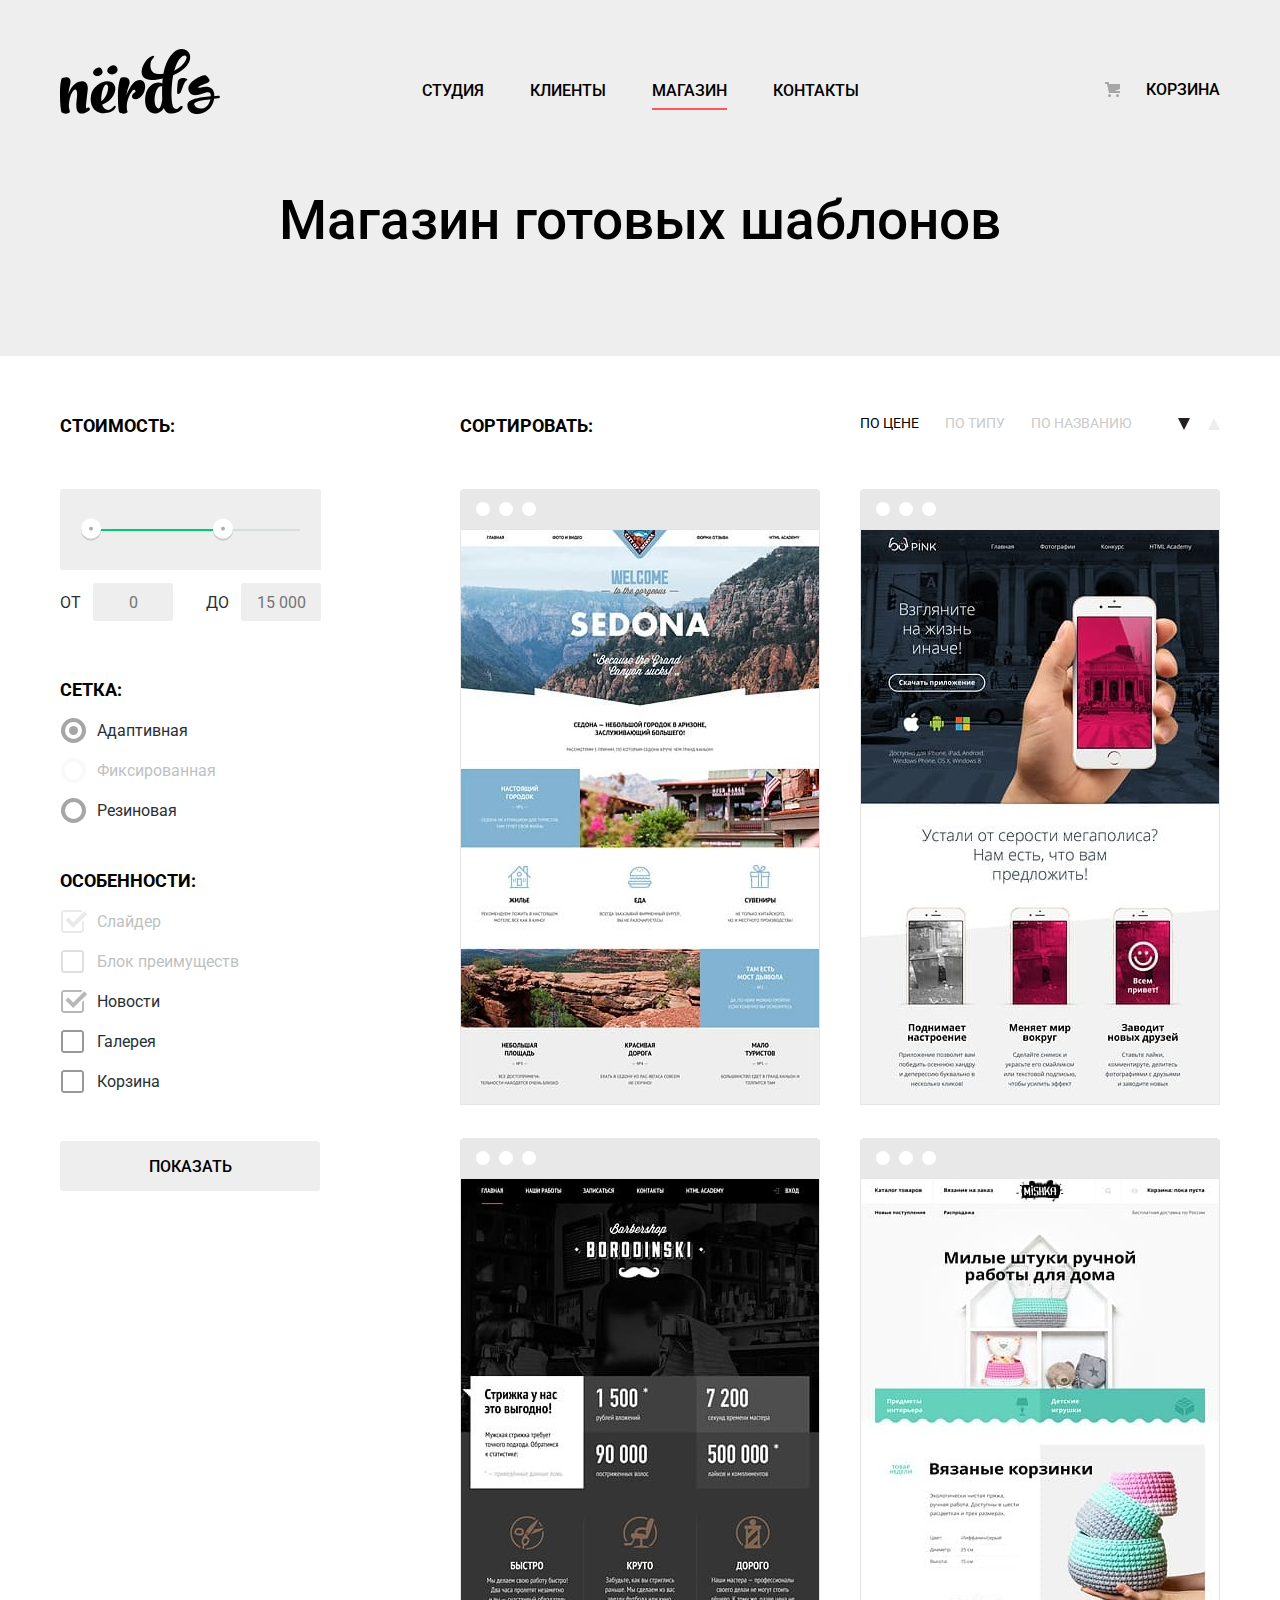
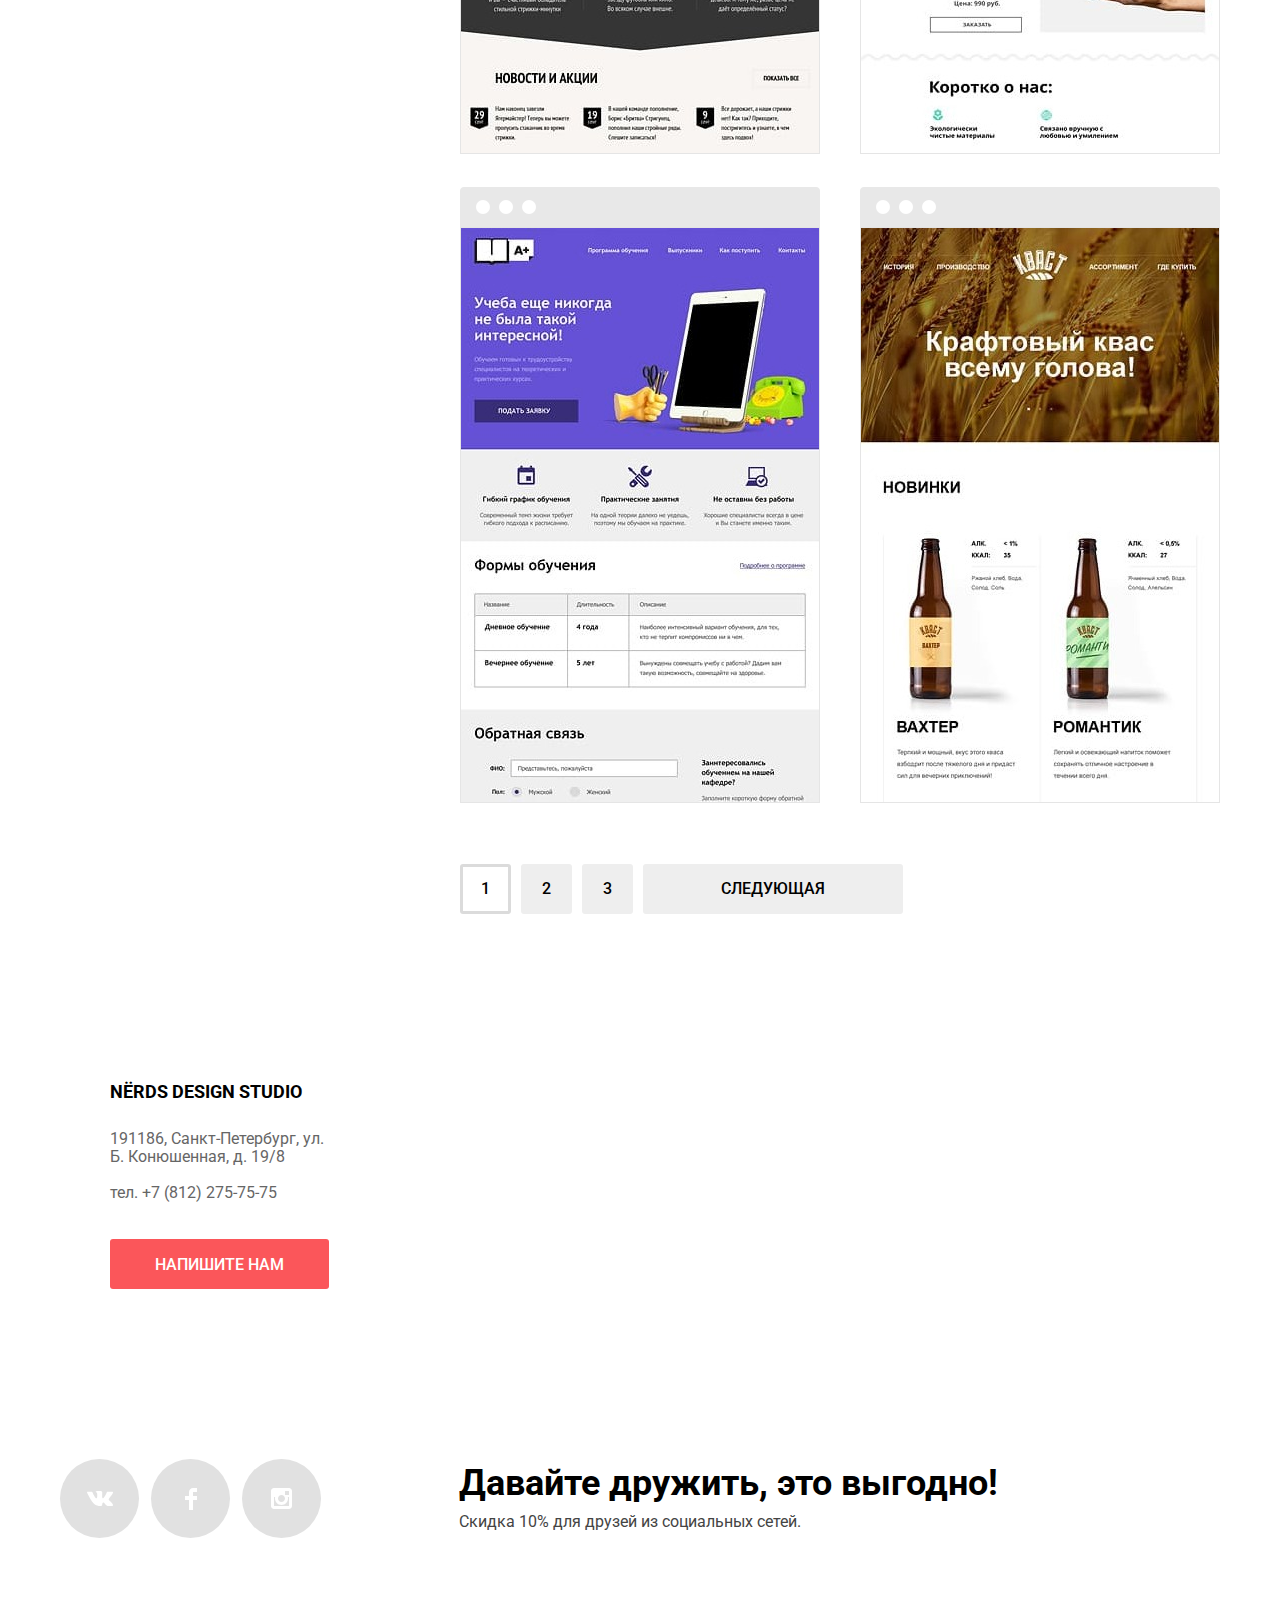
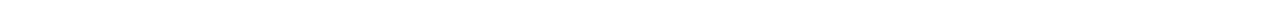
==== inner.html @ f6a8e2bb "Исправила ошибку с валидатора" ====
<!DOCTYPE html>
<html lang="ru">

<head>
    <meta charset="UTF-8">
    <title>HTML Academy: Нёрдс</title>
    <link rel="stylesheet" href="css/normalize.css">
    <link href="https://fonts.googleapis.com/css?family=Roboto:400,500,700" rel="stylesheet">
    <link rel="stylesheet" href="css/style.css">
</head>

<body>
    <header class="main-header">
        <nav class="main-navigation container">
            <a class="main-logo" href="index.html"><img src="img/logo.svg" alt="Логотип интернет-магазина «Нёрдс»"
                    width="160" height="65"></a>
            <ul class="main-navigation__list">
                <li class="main-navigation__item"><a class="main-navigation__link" href="studio.html">Студия</a></li>
                <li class="main-navigation__item"><a class="main-navigation__link" href="clientele.html">Клиенты</a>
                </li>
                <li class="main-navigation__item main-navigation__item_active"><a
                        class="main-navigation__link">Магазин</a></li>
                <li class="main-navigation__item"><a class="main-navigation__link" href="contacts.html">Контакты</a>
                </li>
            </ul>
            <div class="main-navigation__cart">
                <a class="shop-basket" href="shop-basket.html">Корзина</a>
            </div>
        </nav>
        <h1 class="page-title title">Магазин готовых шаблонов</h1>
    </header>
    <main class="container main-shop">
        <section class="catalog">
            <h2 class="visually-hidden">Каталог шаблонов и фильтр</h2>
            <div class="catalog__wrap-right">
                <header class="sort">
                    <p class="sort__title">Сортировать:</p>
                    <ul class="sort__list">
                        <li class="sort__item"><a class="sort__link sort__link_active" href="sort-prise.html">По
                                цене</a></li>
                        <li class="sort__item"><a class="sort__link" href="sort-type.html">По типу</a></li>
                        <li class="sort__item"><a class="sort__link" href="sort-title.html">По названию</a></li>
                    </ul>
                    <ul class="sort__order">
                        <li class="sort__order-item">
                            <a class="sort__link sort__link_asc sort__link_asc-active" href="sort-asc.html"><span
                                    class="visually-hidden">По
                                    возрастанию</span></a>
                        </li>
                        <li class="sort__order-item">
                            <a class="sort__link sort__link_desc" href="sort-desc.html"><span class="visually-hidden">По
                                    убыванию</span></a>
                        </li>
                    </ul>
                </header>
                <ul class="catalog-list">
                    <li class="catalog-item">
                        <article class="product">
                            <img class="product__img" src="img/sedona.jpg" width="358" height="574"
                                alt="Макет информационного сайта для туристов «SEDONA»">
                            <div class="product__desc">
                                <h3 class="product__desc-name">
                                    <a class="product__link" href="sedona.html">SEDONA</a>
                                </h3>
                                <p class="product__desc-text">Информационный сайт для туристов</p>
                                <p class="product__desc-button"><button class="button">9 900 Руб.</button></p>
                            </div>
                        </article>
                    </li>
                    <li class="catalog-item">
                        <article class="product">
                            <img class="product__img" src="img/pink-up.jpg" width="358" height="574"
                                alt="Макет продуктового лендинга приложений для iOS и Android «PINK UP»">
                            <div class="product__desc">
                                <h3 class="product__desc-name">
                                    <a class="product__link" href="pink-up.html">PINK UP</a>
                                </h3>
                                <p class="product__desc-text">Продуктовый лендинг приложения для iOS и Android</p>
                                <p class="product__desc-button"><button class="button">9 900 Руб.</button></p>
                            </div>
                        </article>
                    </li>
                    <li class="catalog-item">
                        <article class="product">
                            <img class="product__img" src="img/barbershop.jpg" width="358" height="574"
                                alt="Сайт салона красоты для мужчин «BARBERSHOP»">
                            <div class="product__desc">
                                <h3 class="product__desc-name">
                                    <a class="product__link" href="barbershop.html">BARBERSHOP</a>
                                </h3>
                                <p class="product__desc-text">Сайт салона красоты. Для мужчин, да.</p>
                                <p class="product__desc-button"><button class="button">9 900 Руб.</button></p>
                            </div>
                        </article>
                    </li>
                    <li class="catalog-item">
                        <article class="product">
                            <img class="product__img" src="img/mishka.jpg" width="358" height="574"
                                alt="Интернет-магазин вязаных игрушек «MISHKA»">
                            <div class="product__desc">
                                <h3 class="product__desc-name">
                                    <a class="product__link" href="mishka.html">MISHKA</a>
                                </h3>
                                <p class="product__desc-text">Интернет-магазин вязаных игрушек</p>
                                <p class="product__desc-button"><button class="button">9 900 Руб.</button></p>
                            </div>
                        </article>
                    </li>
                    <li class="catalog-item">
                        <article class="product">
                            <img class="product__img" src="img/a-plus.jpg" width="358" height="574"
                                alt="Лендинг курсов повышения квалификации «A PLUS»">
                            <div class="product__desc">
                                <h3 class="product__desc-name">
                                    <a class="product__link" href="a-plus.html">A PLUS</a>
                                </h3>
                                <p class="product__desc-text">Лендинг курсов повышения квалификации</p>
                                <p class="product__desc-button"><button class="button">9 900 Руб.</button></p>
                            </div>
                        </article>
                    </li>
                    <li class="catalog-item">
                        <article class="product">
                            <img class="product__img" src="img/kvast.jpg" width="358" height="574"
                                alt="Промо-сайт производителя крафтового кваса «КВАСТ»">
                            <div class="product__desc">
                                <h3 class="product__desc-name">
                                    <a class="product__link" href="kvast.html">КВАСТ</a>
                                </h3>
                                <p class="product__desc-text">Промо-сайт производителя крафтового кваса</p>
                                <p class="product__desc-button"><button class="button">9 900 Руб.</button></p>
                            </div>
                        </article>
                    </li>
                </ul>
                <ul class="pagination-list">
                    <li class="pagination-list__item pagination-list__number"><a
                            class="pagination-list__link button button_gray button_gray-active">1</a></li>
                    <li class="pagination-list__item pagination-list__number"><a
                            class="pagination-list__link button button_gray" href="#">2</a>
                    </li>
                    <li class="pagination-list__item pagination-list__number"><a
                            class="pagination-list__link button button_gray" href="#">3</a>
                    </li>
                    <li class="pagination-list__item"><a
                            class="pagination-list__link pagination-list__link-next button button_gray"
                            href="#">Следующая</a></li>
                </ul>
            </div>
            <aside class="filter">
                <form class="filter__form" method="get" action="https://echo.htmlacademy.ru">
                    <fieldset class="filter__price fieldset">
                        <legend class="filter__price-title filter__title">Стоимость:</legend>
                        <div class="filter__price-block">
                            <div class="filter__price-range">
                                <div class="filter__price-selected">
                                    <button class="filter__price-level filter__price-lever-one" type="button"></button>
                                    <button class="filter__price-level filter__price-lever-two" type="button"></button>
                                </div>
                            </div>
                        </div>
                        <div class="filter__price-span">
                            <p class="filter__price-start">
                                <label class="filter__price-label" for="start">От</label>
                                <input class="filter__price-text" type="text" id="start" placeholder="0"
                                    name="price-start">
                            </p>
                            <p class="filter__price-finish">
                                <label class="filter__price-label" for="finish">До</label>
                                <input class="filter__price-text" type="text" id="finish" placeholder="15 000"
                                    name="price-finish">
                            </p>
                        </div>
                    </fieldset>
                    <fieldset class="filter__grid fieldset">
                        <legend class="filter__grid-title filter__title">Сетка:</legend>
                        <ul class="filter__grid-list filter__list">
                            <li class="filter__grid-item filter__item">
                                <input class="visually-hidden filter__grid-radio filter__input" type="radio"
                                    name="grid-type" value="adaptive" id="adaptive" checked>
                                <label class="filter__grid-label filter__label" for="adaptive">Адаптивная</label>
                            </li>
                            <li class="filter__grid-item filter__item">
                                <input class="visually-hidden filter__grid-radio filter__input" type="radio"
                                    name="grid-type" value="fixed" id="fixed" disabled>
                                <label class="filter__grid-label filter__label" for="fixed">Фиксированная</label>
                            </li>
                            <li class="filter__grid-item filter__item">
                                <input class="visually-hidden filter__grid-radio filter__input" type="radio"
                                    name="grid-type" value="rubber" id="rubber">
                                <label class="filter__grid-label filter__label" for="rubber">Резиновая</label>
                            </li>
                        </ul>
                    </fieldset>
                    <fieldset class="filter__feature fieldset">
                        <legend class="filter__feature-title filter__title">Особенности:</legend>
                        <ul class="filter__feature-list filter__list">
                            <li class="filter__feature-item filter__item">
                                <input class="visually-hidden filter__feature-checkbox filter__input" type="checkbox"
                                    name="slider" id="slider" checked disabled>
                                <label class="filter__feature-label filter__label" for="slider">Слайдер</label>
                            </li>
                            <li class="filter__feature-item filter__item">
                                <input class="visually-hidden filter__feature-checkbox filter__input" type="checkbox"
                                    name="advantages" id="advantages" disabled>
                                <label class="filter__feature-label filter__label" for="advantages">Блок
                                    преимуществ</label>
                            </li>
                            <li class="filter__feature-item filter__item">
                                <input class="visually-hidden filter__feature-checkbox filter__input" type="checkbox"
                                    name="news" id="news" checked>
                                <label class="filter__feature-label filter__label" for="news">Новости</label>
                            </li>
                            <li class="filter__feature-item filter__item">
                                <input class="visually-hidden filter__feature-checkbox filter__input" type="checkbox"
                                    name="gallery" id="gallery">
                                <label class="filter__feature-label filter__label" for="gallery">Галерея</label>
                            </li>
                            <li class="filter__feature-item filter__item">
                                <input class="visually-hidden filter__feature-checkbox filter__input" type="checkbox"
                                    name="basket" id="basket">
                                <label class="filter__feature-label filter__label" for="basket">Корзина</label>
                            </li>
                        </ul>
                    </fieldset>
                    <button class="filter__button button">Показать</button>
                </form>
            </aside>
        </section>
    </main>
    <footer class="main-footer">
        <section class="map">
            <iframe aria-label="Адрес компании: Санкт-Петербург, ул. Б. Конюшенная, д. 19/8" class="location"
                src="https://www.google.com/maps/embed?pb=!1m18!1m12!1m3!1d1998.6037872533261!2d30.320858715892275!3d59.93871648187617!2m3!1f0!2f0!3f0!3m2!1i1024!2i768!4f13.1!3m3!1m2!1s0x4696310fca145cc1%3A0x42b32648d8238007!2z0JHQvtC70YzRiNCw0Y8g0JrQvtC90Y7RiNC10L3QvdCw0Y8g0YPQuy4sIDE5LzgsINCh0LDQvdC60YIt0J_QtdGC0LXRgNCx0YPRgNCzLCAxOTExODY!5e0!3m2!1sru!2sru!4v1552822293714"
                 style="border:0" allowfullscreen>
            </iframe>
            <address class="write-us">
                <p class="write-us__title">NЁRDS DESIGN STUDIO</p>
                <p class="write-us__contacts">
                    191186, Санкт-Петербург,
                    ул. Б. Конюшенная, д. 19/8
                </p>
                <p class="write-us__phone">
                    <a class="write-us__phone-link" href="tel:+78122757575">тел. +7 (812) 275-75-75</a>
                </p>
                <a class="write-us__link button" href="feedback.html">Напишите нам</a>
            </address>
        </section>
        <div class="main-footer__info container">
            <ul class="social-list">
                <li class="social-list__item"><a href="https://vk.com/nerds" class="social-list__link">
                        <svg version="1.1" id="Layer_1" xmlns="http://www.w3.org/2000/svg"
                            xmlns:xlink="http://www.w3.org/1999/xlink" x="0px" y="0px" width="26px" height="15px"
                            viewBox="0 0 26 15" enable-background="new 0 0 26 15" xml:space="preserve" fill="#FFFFFF">
                            <path d="M16.138,11.51c0.956-0.309,2.18,2.04,3.483,2.939c0.978,0.681,1.727,0.534,1.727,0.534l3.473-0.05
                            c0,0,1.815-0.112,0.957-1.554c-0.071-0.12-0.503-1.069-2.585-3.022c-2.177-2.043-1.882-1.712,0.739-5.244
                            c1.597-2.153,2.236-3.468,2.036-4.028c-0.192-0.539-1.365-0.399-1.365-0.399L20.69,0.713c-0.381,0.001-0.704,0.119-0.851,0.515
                            c-0.003,0.004-0.621,1.666-1.445,3.079c-1.741,2.989-2.436,3.148-2.724,2.961c-0.661-0.433-0.494-1.737-0.494-2.664
                            c0-2.897,0.432-4.105-0.846-4.417c-0.427-0.104-0.739-0.172-1.828-0.182c-1.392-0.021-2.574,0-3.244,0.329
                            c-0.445,0.223-0.786,0.712-0.579,0.74c0.26,0.035,0.843,0.16,1.155,0.586c0.401,0.552,0.389,1.789,0.389,1.789
                            s0.229,3.411-0.54,3.834c-0.528,0.29-1.25-0.302-2.803-3.016C6.087,2.879,5.488,1.345,5.488,1.345S5.372,1.06,5.162,0.904
                            C4.912,0.719,4.562,0.66,4.562,0.66L0.848,0.684c0,0-0.558,0.016-0.763,0.262C-0.097,1.164,0.07,1.614,0.07,1.614
                            s2.909,6.881,6.203,10.347c3.02,3.182,6.452,2.971,6.452,2.971h1.555c0,0,0.469-0.054,0.709-0.312
                            c0.224-0.24,0.214-0.691,0.214-0.691S15.172,11.82,16.138,11.51z" />
                        </svg>
                        <span class="visually-hidden">Вконтакте</span></a>
                </li>
                <li class="social-list__item"><a href="https://facebook.com/nerds" class="social-list__link">
                        <svg version="1.1" id="Layer_2" xmlns="http://www.w3.org/2000/svg"
                            xmlns:xlink="http://www.w3.org/1999/xlink" x="0px" y="0px" width="12px" height="22px"
                            viewBox="0 0 12 22" enable-background="new 0 0 12 22" xml:space="preserve" fill="#FFFFFF">
                            <path d="M12,4V0H8C5.791,0,4,1.791,4,4v4H0v4h4v10h4V12h4V8H8V4H12z" />
                        </svg>
                        <span class="visually-hidden">Фэйсбук</span></a>
                </li>
                <li class="social-list__item"><a href="https://instagram.com/nerds" class="social-list__link">
                        <svg enable-background="new 0 0 21 21" height="21" viewBox="0 0 21 21" width="21"
                            xmlns="http://www.w3.org/2000/svg" fill="#ffffff">
                            <path
                                d="m18 0h-15c-1.65 0-3 1.35-3 3v15c0 1.65 1.35 3 3 3h15c1.65 0 3-1.35 3-3v-15c0-1.65-1.35-3-3-3zm-7.5 7c1.93 0 3.5 1.57 3.5 3.5s-1.57 3.5-3.5 3.5-3.5-1.57-3.5-3.5 1.57-3.5 3.5-3.5zm7.5 11h-15v-9h1.181c-.114.482-.181.983-.181 1.5 0 3.59 2.91 6.5 6.5 6.5s6.5-2.91 6.5-6.5c0-.517-.066-1.018-.181-1.5h1.181zm0-11h-4v-4h4z" />
                        </svg>
                        <span class="visually-hidden">Инстаграм</span></a></li>
            </ul>
            <p class="main-footer__sale">
                <strong class="main-footer__sale-title">Давайте дружить, это выгодно!</strong>
                <span class="main-footer__sale-text">Скидка 10% для друзей из социальных сетей.</span>
            </p>
        </div>
    </footer>
    <section class="modal-feedback">
        <h2 class="modal-feedback__title">Напишите нам</h2>
        <button class="modal-feedback__close">
            <span class="visually-hidden">Закрыть</span>
        </button>
        <form class="modal-feedback__form" action="https://echo.htmlacademy.ru" method="post">
            <div class="modal-feedback__user">
                <p class="modal-feedback__user-name">
                    <label class="modal-feedback__label" for="user-name">Ваше имя:</label>
                    <input class="modal-feedback__name-input input" id="user-name" type="text" name="name"
                        placeholder="Имя Фамилия">
                </p>
                <p class="modal-feedback__user-email">
                    <label class="modal-feedback__label" for="user-email">Ваш e-mail:</label>
                    <input class="modal-feedback__name-input input" id="user-email" type="text" name="email"
                        placeholder="email@example.com">
                </p>
            </div>
            <p class="modal-feedback__text">
                <label class="modal-feedback__label" for="user-text">Текст письма:</label>
                <textarea class="modal-feedback__textarea textarea" id="user-text" name="text"
                    placeholder="В свободной форме"></textarea>
            </p>
            <button class="modal-feedback__button button" type="submit">Отправить</button>
        </form>
    </section>
</body>

</html>
---- css/style.css ----
body {
    margin: 0;
    padding: 0;
    font-family: "Roboto", Arial, sans-serif;
    font-size: 16px;
    line-height: 24px;
    font-weight: 400;
    color: #283136;
    background-color: #ffffff;
    min-width: 1200px;
}

.visually-hidden {
    position: absolute;
    clip: rect(1px 1px 1px 1px);
    clip: rect(1px, 1px, 1px, 1px);
    padding: 0;
    border: 0;
    height: 1px;
    width: 1px;
    overflow: hidden;
}

img {
    max-width: 100%;
    height: auto;
}

a {
    text-decoration: none;
}

.container {
    width: 1160px;
    margin: 0 auto;
    padding: 0 20px;
}

.input, .textarea {
    line-height: 18px;
    outline: none;
    background-color: transparent;
    border: 2px solid #d7dcde;
    border-radius: 3px;
}

.textarea {
    resize: none;
}

.input:hover, .textarea:hover {
    border: 2px solid #b4b9bb;
}

.input:focus, .textarea:focus {
    border: 2px solid #000000;
}

.input::-webkit-input-placeholder, .textarea::-webkit-input-placeholder {
    color: #afafaf;
}

.input:-ms-input-placeholder, .textarea:-ms-input-placeholder {
    color: #afafaf;
}

.input::-ms-input-placeholder, .textarea::-ms-input-placeholder {
    color: #afafaf;
}

.input::placeholder, .textarea::placeholder {
    color: #afafaf;
}

.input:focus::-webkit-input-placeholder, .textarea:focus::-webkit-input-placeholder {
    color: #444444;
}

.input:focus:-ms-input-placeholder, .textarea:focus:-ms-input-placeholder {
    color: #444444;
}

.input:focus::-ms-input-placeholder, .textarea:focus::-ms-input-placeholder {
    color: #444444;
}

.input:focus::placeholder, .textarea:focus::placeholder {
    color: #444444;
}

.button {
    line-height: 18px;
    color: #ffffff;
    font-weight: 500;
    text-align: center;
    text-transform: uppercase;
    vertical-align: middle;
    outline: none;
    background-color: #fb565a;
    border-radius: 3px;
    border: none;
    padding: 17px 39px 15px 39px;
    display: inline-block;
    cursor: pointer;
    word-break: break-all;
    vertical-align: middle;
}

.button:hover, .button:focus {
    background-color: #e74246;
}

.button:active {
    color: rgba(255, 255, 255, 0.3);
    -webkit-box-shadow: inset 0px 3px 0 0 rgba(0, 1, 1, 0.1);
            box-shadow: inset 0px 3px 0 0 rgba(0, 1, 1, 0.1);
    background-color: #d7373b;
}

.main-header {
    background-color: #eeeeee;
}

.main-navigation {
    line-height: 30px;
    font-weight: 500;
    color: #000000;
    text-transform: uppercase;
    display: -webkit-box;
    display: -ms-flexbox;
    display: flex;
    padding-top: 49px;
}

.main-logo {
    width: 160px;
    height: 65px;
    margin-right: 202px;
}

.main-logo:hover, .main-logo:focus {
    opacity: 0.8;
}

.main-logo:active {
    opacity: 0.3;
}

.main-navigation__list {
    list-style: none;
    display: -webkit-box;
    display: -ms-flexbox;
    display: flex;
    margin: 0;
    padding: 0;
    width: 658px;
    padding-top: 27px;
    -ms-flex-wrap: wrap;
        flex-wrap: wrap;
}

.main-navigation__item {
    padding-right: 46px;
}

.main-navigation__item:last-child {
    padding-right: 0;
}

.main-navigation__item_active .main-navigation__link {
    border-bottom: 2px solid #fb565a;
    padding-bottom: 8px;
}

.main-navigation__link, .shop-basket {
    color: #000000;
    word-break: break-all;
}

.main-navigation__link:hover, .main-navigation__link:focus, .shop-basket:hover, .shop-basket:focus {
    color: #fb565a;
}

.main-navigation__link:active, .shop-basket:active {
    color: #e1e1e1;
}

.main-navigation__item_active .main-navigation__link {
    color: #000000;
}

.main-navigation__cart {
    padding-top: 26px;
    width: 140px;
    margin-left: auto;
    text-align: right;
}

.shop-basket {
    display: inline-block;
    position: relative;
    padding-left: 41px;
    vertical-align: top;
}

.shop-basket::before {
    content: "";
    background-image: url(../img/cart-icon.svg);
    width: 15px;
    height: 15px;
    background-repeat: no-repeat;
    position: absolute;
    left: 0;
    top: 7px;
}

.slider {
    position: relative;
}

.slider__main-list {
    list-style: none;
    width: 1160px;
    margin: 0 auto;
    padding: 0 20px;
}

.title {
    font-size: 55px;
    line-height: 55px;
    font-weight: 500;
    color: #000000;
}

.slider__main-item {
    display: none;
    background-repeat: no-repeat;
    background-position: right;
    padding-top: 78px;
    padding-bottom: 80px;
}

.slider__main-item_active {
    display: block;
}

.slider__main-item:nth-child(1) {
    background-image: url(../img/slide1.jpg);
}

.slider__main-item:nth-child(2) {
    background-image: url(../img/slide2.jpg);
}

.slider__main-item:nth-child(3) {
    background-image: url(../img/slide3.jpg);
}

.slider__title {
    margin-top: 0;
    margin-bottom: 26px;
    width: 540px;
}

.slider__text {
    margin: 0;
    margin-bottom: 39px;
}

.slider__text_first {
    width: 365px;
}

.slider__text_second {
    width: 415px;
}

.slider__text_third {
    width: 350px;
}

.slider__button {
    padding-left: 54px;
    padding-right: 54px;
}

.slider__switch-list {
    list-style: none;
    position: absolute;
    display: -webkit-box;
    display: -ms-flexbox;
    display: flex;
    padding: 0;
    margin: 0;
    bottom: 90px;
    left: 50%;
    -webkit-transform: translateX(-50%);
        -ms-transform: translateX(-50%);
            transform: translateX(-50%);
}

.slider__switch-item {
    margin-right: 17px;
}

.slider__switch-item:last-child {
    margin-right: 0;
}

.slider__switch-button {
    width: 18px;
    height: 18px;
    background-color: #ffffff;
    border: none;
    border-radius: 50%;
    position: relative;
    cursor: pointer;
}

.slider__switch-button_active::before {
    content: "";
    position: absolute;
    width: 8px;
    height: 8px;
    border: 2px solid #c1c1c1;
    border-radius: 50%;
    -webkit-box-sizing: border-box;
            box-sizing: border-box;
    top: 5px;
    left: 5px;
}

.services {
    padding: 80px 0;
    border-bottom: 2px solid #eeeeee;
}

.services__list {
    list-style: none;
    display: -webkit-box;
    display: -ms-flexbox;
    display: flex;
    padding: 0;
    margin: 0;
    -ms-flex-wrap: wrap;
        flex-wrap: wrap;
}

.services__item {
    width: 300px;
    margin-right: 100px;
    padding-top: 171px;
}

.services__item:nth-child(3n) {
    margin-right: 0;
}

.services__item:nth-child(n+4) {
    margin-top: 40px;
}

.services__item_theme_sites {
    background-image: url(../img/illustration-1.jpg);
    background-repeat: no-repeat;
}

.services__item_theme_apps {
    background-image: url(../img/illustration-2.jpg);
    background-repeat: no-repeat;
}

.services__item_theme_shows {
    background-image: url(../img/illustration-3.jpg);
    background-repeat: no-repeat;
}

.services__title {
    font-size: 24px;
    line-height: 30px;
    text-transform: uppercase;
    font-weight: 700;
    color: #000000;
    margin: 0;
    margin-bottom: 16px;
}

.services__text {
    margin: 0;
    margin-bottom: 32px;
}

.services__button_color_green {
    background-color: #00ca74;
}

.services__button_color_green:focus, .services__button_color_green:hover {
    background-color: #00bc6c;
}

.services__button_color_green:active {
    color: #74c69a;
    background-color: #00aa62;
}

.services__button_color_yellow {
    background-color: #efc84a;
}

.services__button_color_yellow:focus, .services__button_color_yellow:hover {
    background-color: #eab534;
}

.services__button_color_yellow:active {
    color: #edc47c;
    background-color: #e5a722;
}

.sections-row {
    display: -webkit-box;
    display: -ms-flexbox;
    display: flex;
    -webkit-box-pack: justify;
        -ms-flex-pack: justify;
            justify-content: space-between;
    border-bottom: 2px solid #eeeeee;
    padding-bottom: 73px;
}

.about-us {
    width: 660px;
    padding-top: 74px;
}

.about-us__slogan {
    font-size: 45px;
    line-height: 45px;
    font-weight: 500;
    color: #000000;
    margin: 0;
    margin-bottom: 33px;
}

.about-us__mission {
    margin-top: 0;
    margin-bottom: 39px;
}

.about-us__services-desc {
    text-transform: uppercase;
    font-weight: 500;
    color: #000000;
    margin-top: 0;
    margin-bottom: 24px;
}

.about-us__services-list {
    list-style: none;
    margin: 0;
    padding: 0;
}

.about-us__services-item {
    margin-bottom: 24px;
    padding-left: 36px;
    position: relative;
}

.about-us__services-item:last-child {
    margin-bottom: 0;
}

.about-us__services-item::before {
    content: "";
    width: 25px;
    height: 2px;
    background-color: #fb565a;
    position: absolute;
    left: 0;
    top: 10px;
}

.statistic {
    width: 360px;
    padding-top: 40px;
    display: -webkit-box;
    display: -ms-flexbox;
    display: flex;
    -webkit-box-orient: vertical;
    -webkit-box-direction: normal;
        -ms-flex-direction: column;
            flex-direction: column;
}

.logo-two {
    width: 360px;
    height: 208px;
    margin-bottom: 36px;
}

.statistic__table {
    table-layout: fixed;
    width: 100%;
}

.statistic__table-title {
    font-weight: 700;
    text-transform: uppercase;
    color: #000000;
    margin-bottom: 37px;
}

.statistic__row {
    color: #000000;
}

.statistic__cell {
    font-size: 45px;
    line-height: 47px;
    font-weight: 700;
    padding-bottom: 15px;
}

.statistic__percent {
    font-size: 25px;
    line-height: 26px;
    font-weight: 700;
    vertical-align: top;
}

.statistic__cell-head {
    line-height: 18px;
    font-weight: 400;
    text-align: left;
}

.partners {
    border-bottom: 2px solid #eeeeee;
    margin-bottom: 80px;
}

.partners__list {
    list-style: none;
    display: -webkit-box;
    display: -ms-flexbox;
    display: flex;
    padding: 0;
    margin: 0;
    -ms-flex-wrap: wrap;
        flex-wrap: wrap;
}

.partners__item {
    position: relative;
    margin-right: 40px;
}

.partners__item:nth-child(4n) {
    margin-right: 0;
}

.partners__item::after {
    content: "";
    width: 2px;
    height: 52px;
    background-color: #eeeeee;
    position: absolute;
    right: -20px;
    top: 64px;
}

.partners__item:last-child::after, .partners__item:nth-child(4n)::after {
    display: none;
}

.partners__link {
    opacity: 0.2;
    display: block;
}

.partners__link:hover, .partners__link:focus {
    opacity: 1;
}

.partners__link:active {
    opacity: 0.1;
}

.partners__logo {
    display: block;
}

.map {
    position: relative;
}

.location {
    height: 416px;
    width: 100%;
    display: block;
}

.write-us {
    position: absolute;
    width: 319px;
    background: #ffffff;
    padding: 49px 50px 47px;
    top: 54px;
    left: 50%;
    margin-left: -580px;
    -webkit-box-sizing: border-box;
            box-sizing: border-box;
    font-style: normal;
}

.write-us__title {
    font-size: 18px;
    line-height: 30px;
    font-weight: 700;
    color: #000000;
    margin: 0;
    margin-bottom: 23px;
}

.write-us__contacts {
    line-height: 18px;
    color: #666666;
    margin: 0;
    margin-bottom: 15px;
}

.write-us__phone {
    margin: 0;
    margin-bottom: 34px;
}

.write-us__phone-link {
    color: #666666;
}

.write-us__link {
    display: block;
}

.social-list {
    list-style: none;
}

.social-list__link {
    color: #283136;
}

.main-footer__sale-title {
    font-size: 36px;
    line-height: 36px;
    color: #000000;
}

.main-footer__sale-text {
    line-height: 22px;
    color: #444444;
}

.modal-feedback {
    -webkit-box-shadow: 0px 20px 40px 0 rgba(0, 1, 1, 0.75);
            box-shadow: 0px 20px 40px 0 rgba(0, 1, 1, 0.75);
    width: 960px;
    padding-top: 67px;
    padding-right: 100px;
    padding-left: 100px;
    padding-bottom: 84px;
    -webkit-box-sizing: border-box;
            box-sizing: border-box;
    position: fixed;
    left: 50%;
    margin-left: -480px;
    top: 50px;
    background-color: #ffffff;
}

.modal-feedback__title {
    font-size: 45px;
    line-height: 45px;
    color: #000000;
    margin: 0;
    margin-bottom: 42px;
}

.modal-feedback__close {
    position: absolute;
    background-image: url(../img/close-cross.svg);
    top: 78px;
    right: 90px;
    width: 21px;
    height: 21px;
    background-repeat: no-repeat;
    border: none;
    background-color: transparent;
    cursor: pointer;
}

.modal-feedback__close:hover {
    background-image: url(../img/close-cross-hover.svg);
}

.modal-feedback__close:active {
    background-image: url(../img/close-cross-active.svg);
}

.modal-feedback__user {
    display: -webkit-box;
    display: -ms-flexbox;
    display: flex;
    -webkit-box-pack: justify;
        -ms-flex-pack: justify;
            justify-content: space-between;
    margin-bottom: 34px;
}

.modal-feedback__user-name {
    margin: 0;
    margin-right: 40px;
}

.modal-feedback__name-input {
    width: 360px;
    height: 50px;
    -webkit-box-sizing: border-box;
            box-sizing: border-box;
    padding: 13px;
}

.modal-feedback__user-email {
    margin: 0;
}

.modal-feedback__text {
    margin: 0;
    margin-bottom: 41px;
}

.modal-feedback__textarea {
    width: 760px;
    height: 118px;
    -webkit-box-sizing: border-box;
            box-sizing: border-box;
    padding: 13px;
}

.modal-feedback__label {
    line-height: 18px;
    font-weight: 700;
    color: #000000;
    margin-bottom: 8px;
    display: block;
}

/* Стили для страницы inner.html */

.page-title {
    text-align: center;
    padding: 0;
    padding-top: 79px;
    padding-bottom: 108px;
    margin: 0;
    background-color: #eeeeee;
}

.main-shop {
    margin-top: 55px;
}

.sort {
    display: -webkit-box;
    display: -ms-flexbox;
    display: flex;
    margin-bottom: 48px;
}

.sort__list {
    display: -webkit-box;
    display: -ms-flexbox;
    display: flex;
    margin: 0;
    padding: 0;
    margin-left: auto;
}

.sort__title, .filter__title {
    font-size: 18px;
    line-height: 30px;
    text-transform: uppercase;
    color: #000000;
    font-weight: 700;
    margin: 0;
    padding: 0;
}

.sort__item {
    list-style: none;
    margin-right: 26px;
}

.sort__item:last-child {
    margin-right: 0;
}

.sort__link {
    font-size: 14px;
    line-height: 18px;
    text-transform: uppercase;
    color: #cacaca;
}

.sort__link_asc {
    width: 0;
    height: 0;
    border-left: 6px solid transparent;
    border-right: 6px solid transparent;
    border-top: 12px solid #ededed;
    display: block;
}

.sort__link_desc {
    width: 0;
    height: 0;
    border-left: 6px solid transparent;
    border-right: 6px solid transparent;
    border-bottom: 12px solid #ededed;
    display: block;
}

.sort__link_asc:hover, .sort__link_desc:hover {
    border-top-color: #a6a6a6;
    border-bottom-color: #a6a6a6;
}

.sort__link_asc:active, .sort__link_asc-active {
    border-top: 12px solid #231f20;
}

.sort__link_desc:active, .sort__link_desc-active {
    border-bottom: 12px solid #231f20;
}

.sort__link:hover, .sort__link:focus {
    color: #8d8d8d;
}

.sort__link:active, .sort__link_active {
    color: #000000;
}

.sort__order {
    display: -webkit-box;
    display: -ms-flexbox;
    display: flex;
    margin: 0;
    padding: 0;
    margin-left: 46px;
    padding-top: 7px;
}

.sort__order-item {
    list-style: none;
    margin-right: 18px;
}

.sort__order-item:last-child {
    margin-right: 0;
}

.fieldset {
    border: none;
    margin: 0;
    padding: 0;
}

.filter {
    width: 260px;
}

.filter__price {
    margin-bottom: 54px;
}

.filter__price-block {
    width: 261px;
    height: 81px;
    background-color: #eeeeee;
    display: -webkit-box;
    display: -ms-flexbox;
    display: flex;
    -webkit-box-align: center;
        -ms-flex-align: center;
            align-items: center;
    border-radius: 2px;
    margin-bottom: 13px;
}

.filter__price-range {
    width: 219px;
    height: 2px;
    background-color: #d7dcde;
    position: relative;
    margin: 0 auto;
}

.filter__price-selected {
    width: 152px;
    height: 2px;
    position: absolute;
    background-color: #00ca74;
    display: -webkit-box;
    display: -ms-flexbox;
    display: flex;
    -webkit-box-align: center;
        -ms-flex-align: center;
            align-items: center;
}

.filter__price-level {
    position: absolute;
    width: 20px;
    height: 23px;
    background-image: url(../img/filter-button.png);
    background-repeat: no-repeat;
    background-color: transparent;
    border: none;
    cursor: pointer;
}

.filter__price-lever-one {
    left: 0px;
}

.filter__price-lever-two {
    right: 0px;
}

.filter__price-start {
    margin: 0;
}

.filter__price-finish {
    margin: 0;
}

.filter__price-title {
    margin-bottom: 48px;
}

.filter__price-span {
    display: -webkit-box;
    display: -ms-flexbox;
    display: flex;
    -webkit-box-pack: justify;
        -ms-flex-pack: justify;
            justify-content: space-between;
}

.filter__price-label {
    line-height: 22px;
    text-transform: uppercase;
    padding-right: 8px;
}

.filter__price-text {
    width: 80px;
    height: 38px;
    background-color: #eeeeee;
    border: none;
    padding: 0;
    text-align: center;
    border-radius: 2px;
    color: #283136;
}

.filter__grid-title {
    margin-bottom: 16px;
}

.filter__list {
    list-style: none;
    line-height: 20px;
    margin: 0;
    padding: 0;
}

.filter__grid {
    margin-bottom: 45px;
}

.filter__grid-item {
    margin-bottom: 20px;
}

.filter__grid-item:last-child {
    margin-bottom: 0;
}

.filter__grid-label {
    position: relative;
}

.filter__grid-label::before {
    content: "";
    width: 25px;
    height: 25px;
    border-radius: 50%;
    border: 4px solid #a6a6a6;
    -webkit-box-sizing: border-box;
            box-sizing: border-box;
    display: block;
    position: absolute;
    left: 1px;
    top: -3px
}

.filter__grid-label::after {
    content: "";
    width: 9px;
    height: 9px;
    background-color: #a6a6a6;
    -webkit-box-sizing: border-box;
            box-sizing: border-box;
    display: block;
    position: absolute;
    left: 9px;
    border-radius: 50%;
    top: 5px;
    display: none;
}

.filter__grid-radio:checked+.filter__grid-label:after {
    display: block;
}

.filter__grid-radio:checked+.filter__grid-label:hover::after {
    display: block;
    background-color: #4d4d4d;
}

.filter__grid-radio:disabled+.filter__grid-label {
    opacity: 0.3;
    border-color: #ededed;
}

.filter__grid-radio:checked:disabled+.filter__grid-label:hover::after {
    display: block;
    background-color: #ededed;
}

.filter__grid-radio:disabled+.filter__grid-label::before {
    border-color: #ededed;
}

.filter__input:focus+.filter__label {
    outline-color: rgb(77, 144, 254);
    outline-offset: -2px;
    outline-style: auto;
    outline-width: 5px;
}

.filter__grid-label:hover::before {
    border: 4px solid #4d4d4d;
}

.filter__label {
    padding-left: 37px;
    cursor: pointer;
}

.filter__feature {
    margin-bottom: 49px;
}

.filter__feature-item {
    margin-bottom: 20px;
}

.filter__feature-item:last-child {
    margin-bottom: 0;
}

.filter__feature-title {
    margin-bottom: 16px;
}

.filter__feature-label {
    position: relative;
}

.filter__feature-label::before {
    content: "";
    width: 27px;
    height: 23px;
    background-image: url(../img/checkbox-off.svg);
    -webkit-box-sizing: border-box;
            box-sizing: border-box;
    display: block;
    position: absolute;
    left: 1px;
    top: -2px;
    background-repeat: no-repeat;
}

.filter__feature-label:hover::before {
    background-image: url(../img/checkbox-hover.svg);
}

.filter__feature-checkbox:checked+.filter__feature-label:before {
    background-image: url(../img/checkbox-on.svg);
}

.filter__feature-checkbox:checked+.filter__feature-label:hover::before {
    background-image: url(../img/checkbox-on-hover.svg);
}

.filter__feature-checkbox:disabled+.filter__feature-label {
    opacity: 0.3;
}

.filter__feature-checkbox:checked:disabled+.filter__feature-label:hover::before {
    background-image: url(../img/checkbox-on.svg);
}

.filter__feature-checkbox:disabled+.filter__feature-label:hover::before {
    background-image: url(../img/checkbox-off.svg);
}

.filter__button {
    color: #000000;
    background-color: #eeeeee;
    width: 100%;
}

.filter__button:hover, .filter__button:focus {
    color: #000000;
    background-color: #dfdfdf;
}

.button_gray:active {
    color: #a9a9a9;
    -webkit-box-shadow: inset 0px 3px 0 0 rgba(0, 1, 1, 0.1);
            box-shadow: inset 0px 3px 0 0 rgba(0, 1, 1, 0.1);
    background-color: #d5d5d5;
}

.catalog {
    display: -webkit-box;
    display: -ms-flexbox;
    display: flex;
    -webkit-box-pack: justify;
        -ms-flex-pack: justify;
            justify-content: space-between;
}

.catalog__wrap-right {
    width: 760px;
    -webkit-box-ordinal-group: 2;
        -ms-flex-order: 1;
            order: 1;
}

.catalog-list {
    list-style: none;
    display: -webkit-box;
    display: -ms-flexbox;
    display: flex;
    -ms-flex-wrap: wrap;
        flex-wrap: wrap;
    -webkit-box-pack: end;
        -ms-flex-pack: end;
            justify-content: flex-end;
    margin: 0;
    padding: 0;
    margin-bottom: 28px;
}

.catalog-item {
    margin-bottom: 33px;
}

.product::before {
    content: "";
    width: 100%;
    height: 40px;
    background-image: url(../img/browser.png);
    display: block;
    opacity: 0.12;
}

.catalog-item:last-child {
    margin-bottom: 0;
}

.catalog-item:nth-child(2n) {
    margin-left: 40px;
}

.product {
    width: 360px;
    position: relative;
}

.product__img {
    border: 1px solid #e5e5e5;
    display: block;
}

.product__desc {
    background-color: #eeeeee;
    position: absolute;
    width: 100%;
    bottom: 0;
    padding: 27px 60px 43px;
    -webkit-box-sizing: border-box;
            box-sizing: border-box;
    z-index: -1;
}

.product:hover .product__desc, .product:focus-within .product__desc {
    z-index: 0;
}

.product:hover::before, .product:focus-within::before {
    opacity: 1;
}

.product__desc-name {
    text-align: center;
    margin: 0;
    padding: 0;
    margin-bottom: 15px;
}

.product__link {
    font-size: 18px;
    line-height: 30px;
    font-weight: 700;
    color: #000000;
}

.product__desc-text {
    line-height: 18px;
    color: #666666;
    text-align: center;
    margin: 0;
    -o-text-overflow: ellipsis;
       text-overflow: ellipsis;
    margin-bottom: 30px;
    max-height: 150px;
    overflow-y: auto;
}

.product__desc-button {
    text-align: center;
    margin: 0;
    padding: 0;
}

.product__desc-button button {
    width: 200px;
}

.pagination-list {
    list-style: none;
    margin: 0;
    padding: 0;
    display: -webkit-box;
    display: -ms-flexbox;
    display: flex;
    padding-bottom: 60px;
    -ms-flex-wrap: wrap;
        flex-wrap: wrap;
}

.pagination-list__item {
    margin-right: 10px;
}

.pagination-list__number {
    max-width: 70px;
}

.pagination-list__item:last-child {
    margin-right: 0;
}

.pagination-list__link-next {
    width: 260px;
    -webkit-box-sizing: border-box;
            box-sizing: border-box;
}

.button_gray {
    color: #000000;
    background-color: #eeeeee;
    padding: 13px 18px;
    border: 3px solid #eeeeee;
    word-break: break-all;
}

.button_gray:hover, .button_gray:focus {
    color: #000000;
    background-color: #dfdfdf;
    border-color: #dfdfdf;
}

.button_gray:active {
    color: #a9a9a9;
    -webkit-box-shadow: inset 0px 3px 0 0 rgba(0, 1, 1, 0.1);
            box-shadow: inset 0px 3px 0 0 rgba(0, 1, 1, 0.1);
    background-color: #d5d5d5;
    border-color: #d5d5d5;
}

.button_gray-active, .button_gray-active:hover, .button_gray-active:focus, .button_gray-active:active {
    background-color: transparent;
    border: 3px solid #dbdbdb;
    -webkit-box-sizing: border-box;
            box-sizing: border-box;
}

.main-footer {
    padding-bottom: 69px;
}

.main-footer__info {
    display: -webkit-box;
    display: -ms-flexbox;
    display: flex;
}

.social-list {
    display: -webkit-box;
    display: -ms-flexbox;
    display: flex;
    list-style: none;
    padding: 0;
    margin: 0;
    padding-top: 69px;
    width: 261px;
    -ms-flex-wrap: wrap;
        flex-wrap: wrap;
    margin-right: 138px;
}

.social-list__item {
    margin-right: 12px;
}

.social-list__item:nth-child(3n) {
    margin-right: 0;
}

.social-list__item:nth-child(n+4) {
    margin-top: 12px;
}

.social-list__link {
    width: 79px;
    height: 79px;
    background-color: #e1e1e1;
    border-radius: 50%;
    display: block;
    display: -webkit-box;
    display: -ms-flexbox;
    display: flex;
    -webkit-box-pack: center;
        -ms-flex-pack: center;
            justify-content: center;
    -webkit-box-align: center;
        -ms-flex-align: center;
            align-items: center;
}

.social-list__link:hover, .social-list__link:focus {
    background-color: #e74246;
}

.social-list__link:active {
    background-color: #d7373b;
}

.social-list__link:active svg {
    opacity: 0.3;
}

.main-footer__sale {
    margin: 0;
    width: 560px;
    padding-top: 75px;
}

.main-footer__sale-title {
    margin-bottom: 9px;
    display: block;
}

.modal-feedback__button {
    width: 260px;
}

.modal-feedback {
    display: none;
}
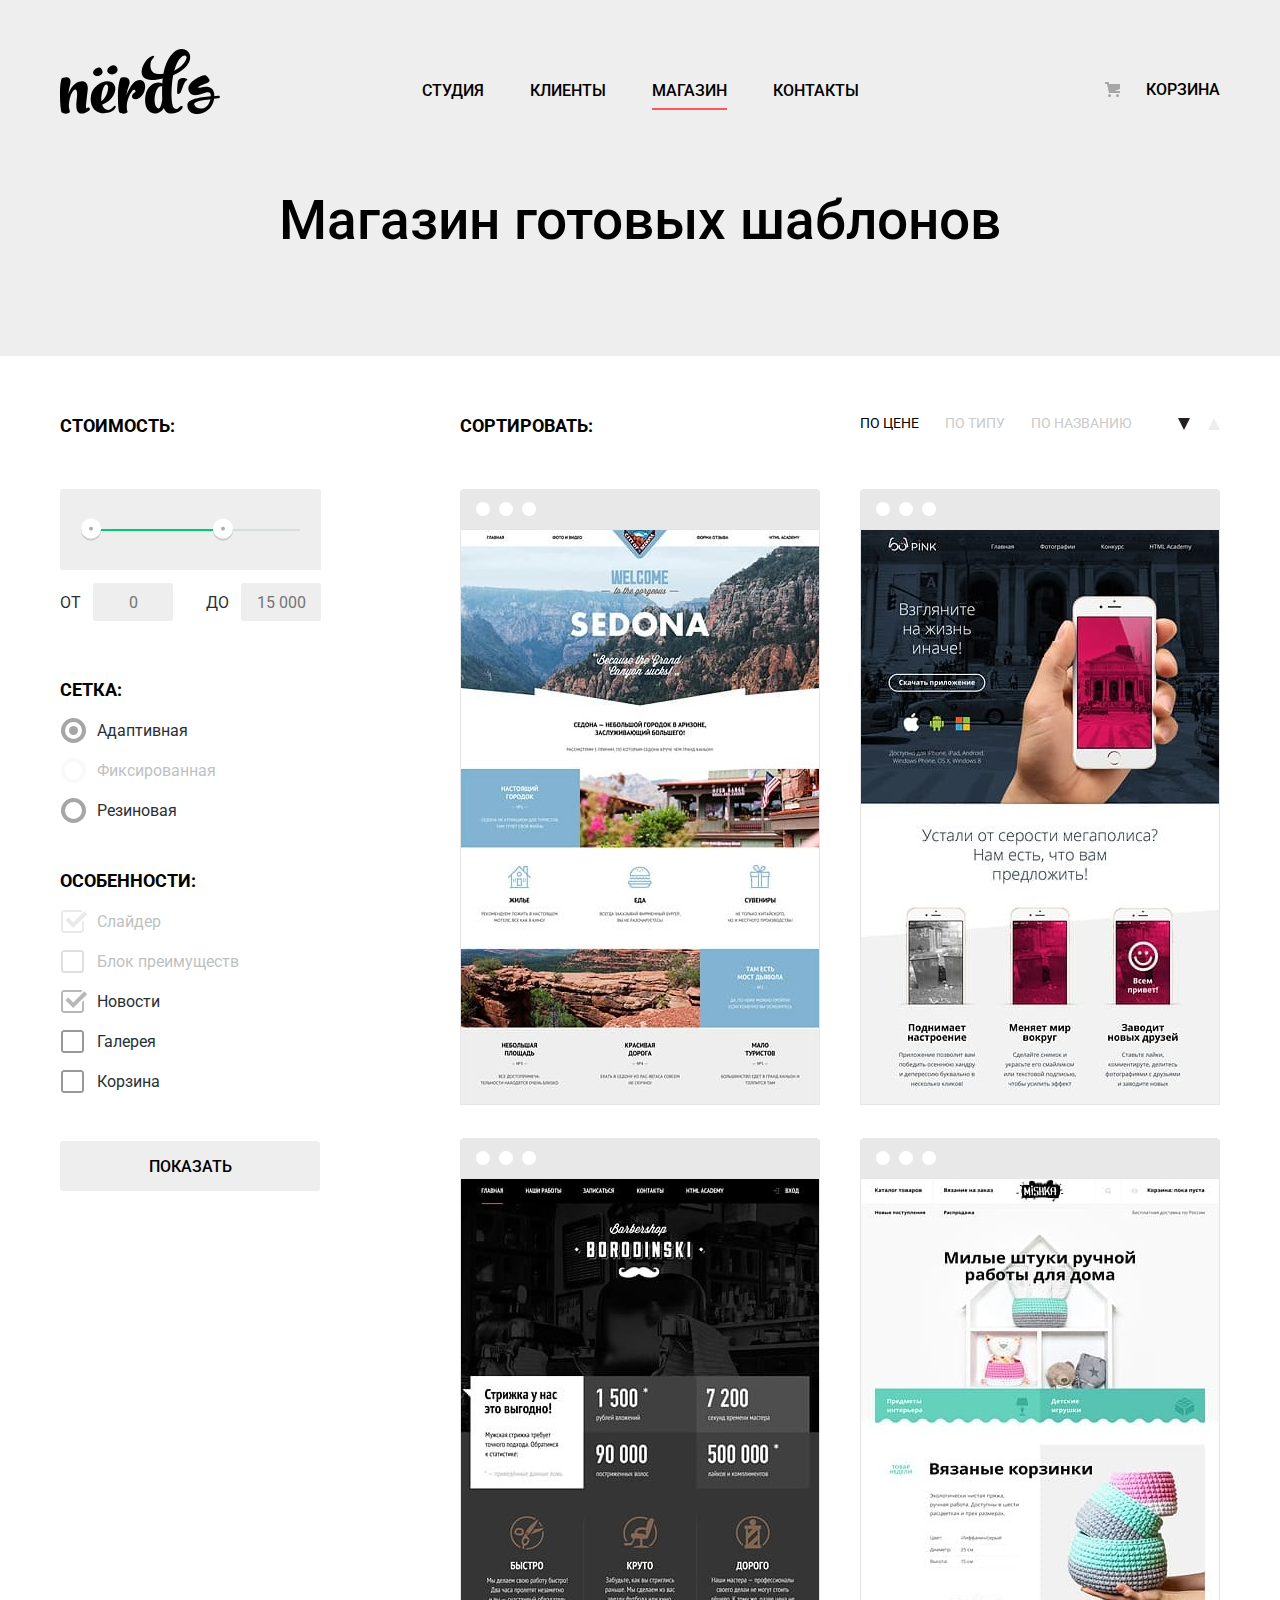
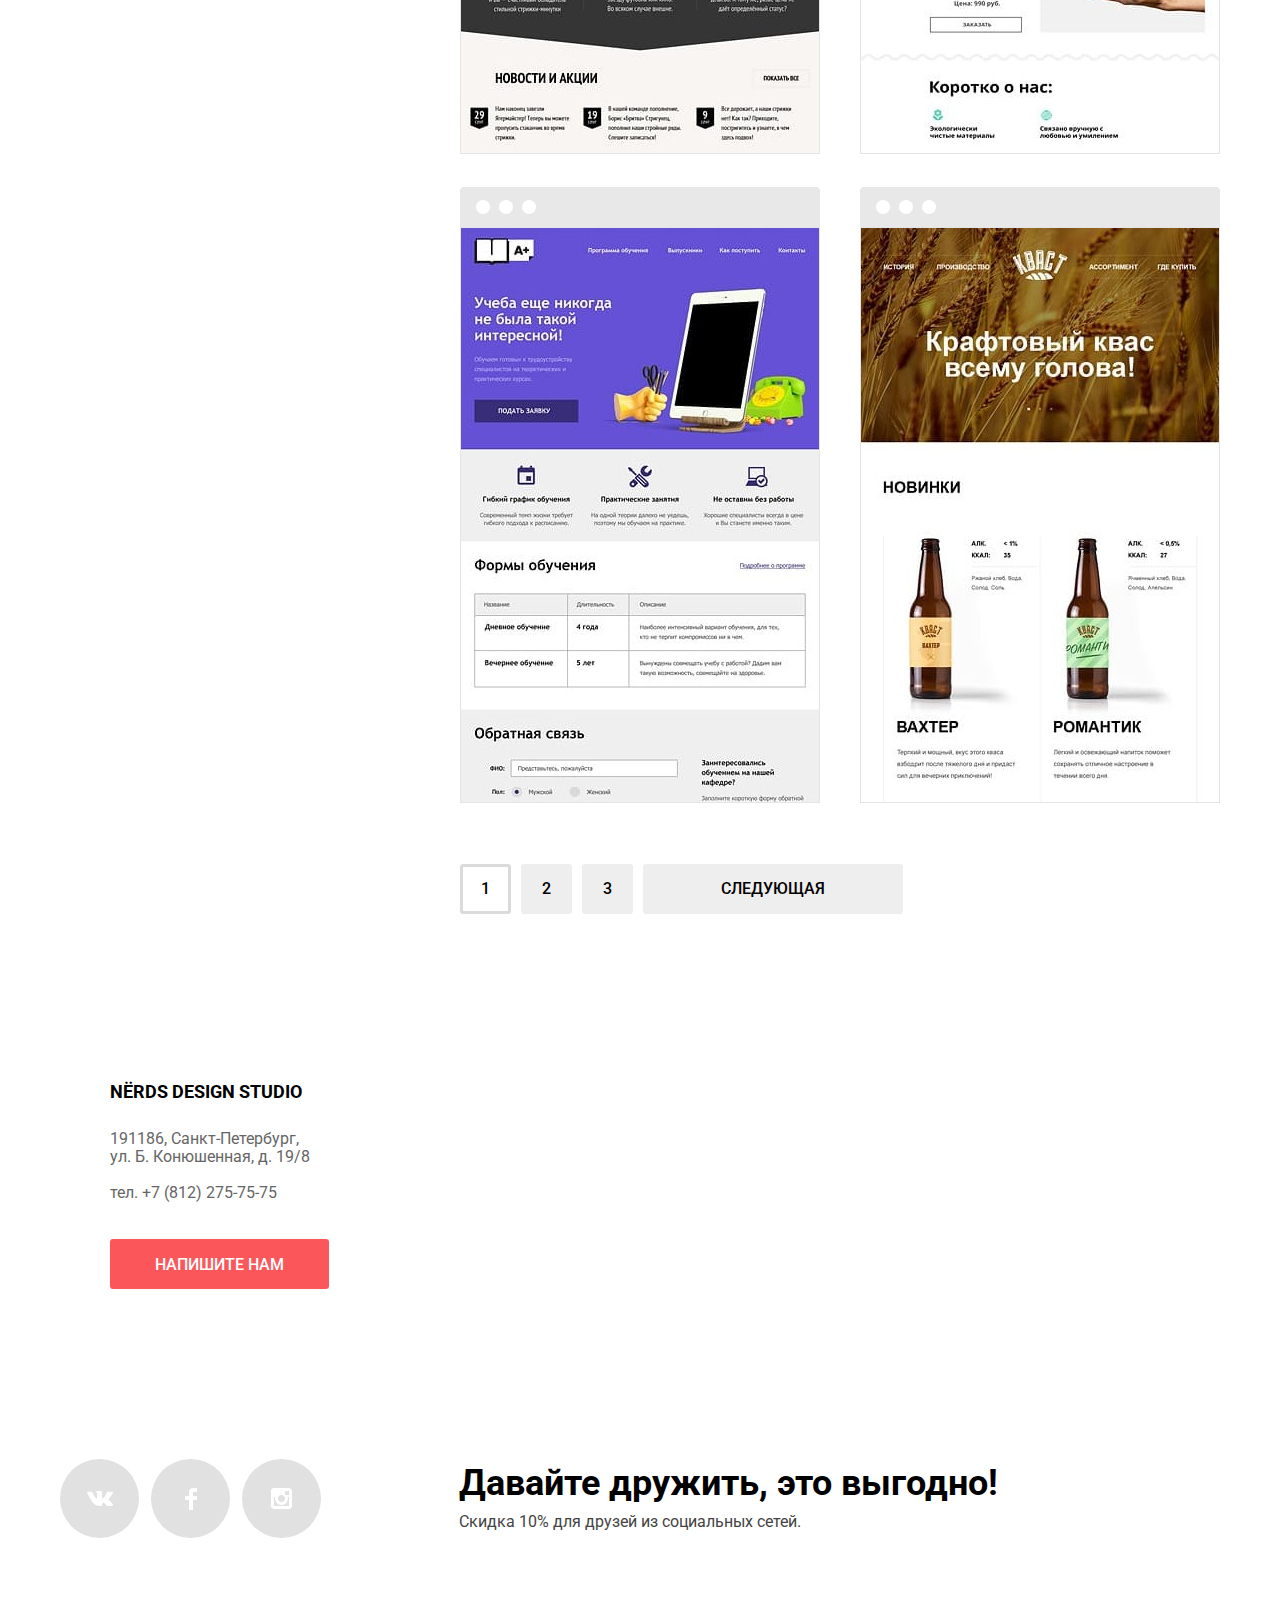
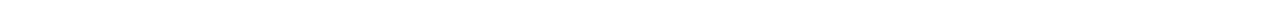
==== commit ac18adce: "Добавила неразрывные пробелы" ====
--- a/inner.html
+++ b/inner.html
@@ -5,7 +5,7 @@
     <meta charset="UTF-8">
     <title>HTML Academy: Нёрдс</title>
     <link rel="stylesheet" href="css/normalize.css">
-    <link href="https://fonts.googleapis.com/css?family=Roboto:400,500,700" rel="stylesheet">
+    <link href="https://fonts.googleapis.com/css?family=Roboto:400,500,700&amp;subset=cyrillic" rel="stylesheet">
     <link rel="stylesheet" href="css/style.css">
 </head>
 
@@ -238,7 +238,7 @@
                 <p class="write-us__title">NЁRDS DESIGN STUDIO</p>
                 <p class="write-us__contacts">
                     191186, Санкт-Петербург,
-                    ул. Б. Конюшенная, д. 19/8
+                    ул.&nbsp;Б.&nbsp;Конюшенная, д. 19/8
                 </p>
                 <p class="write-us__phone">
                     <a class="write-us__phone-link" href="tel:+78122757575">тел. +7 (812) 275-75-75</a>
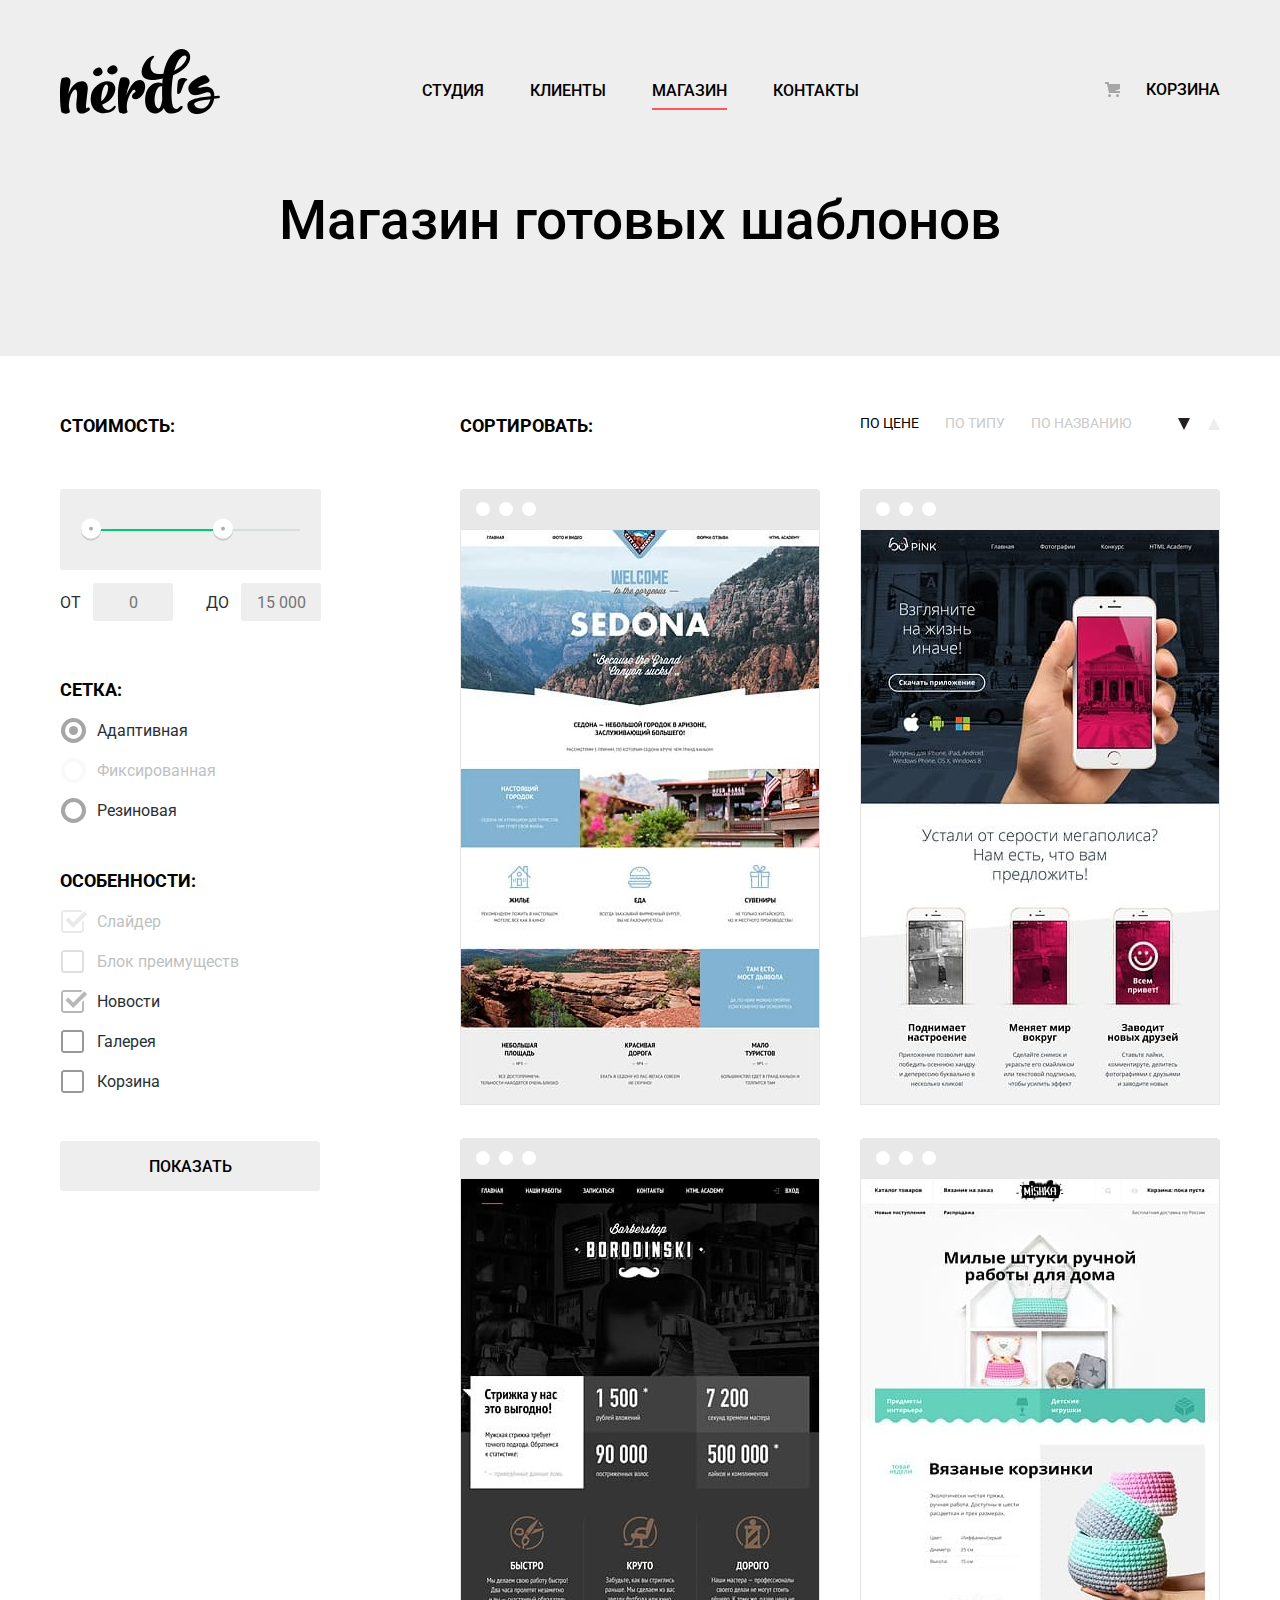
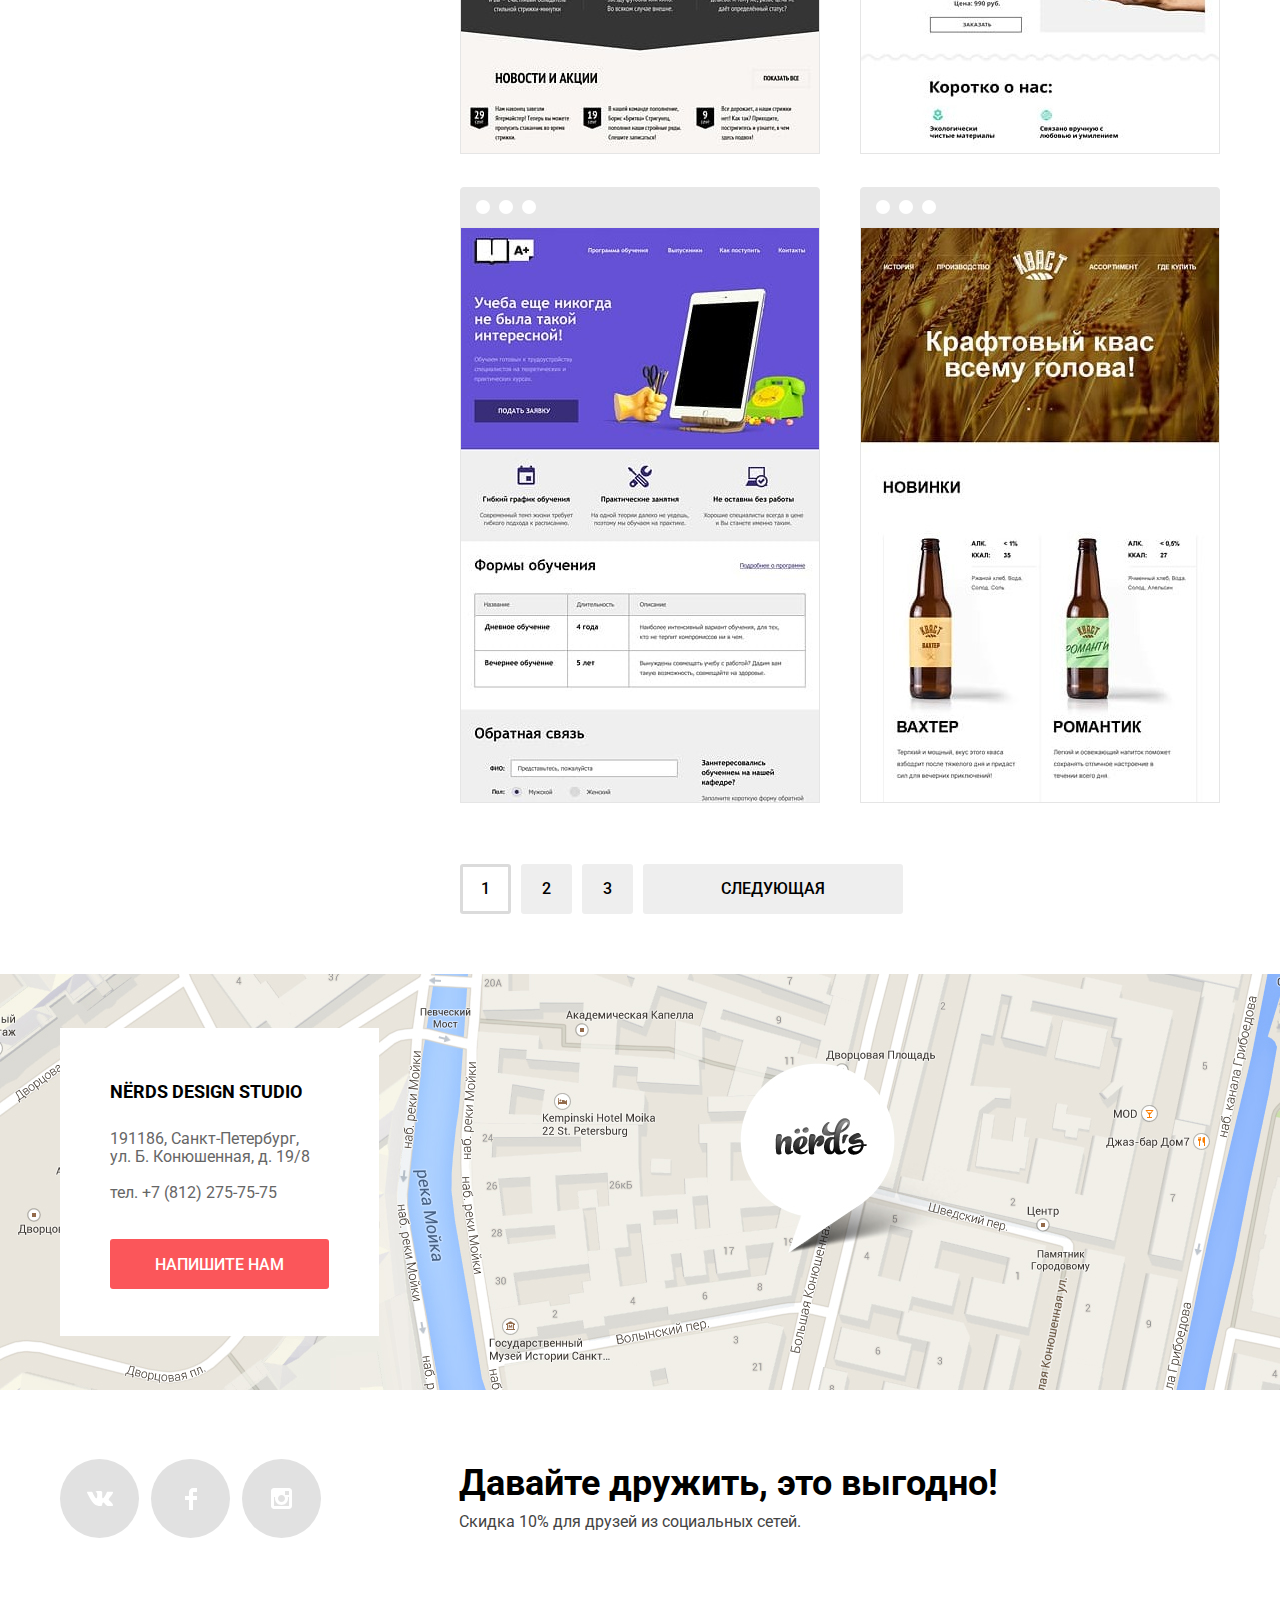
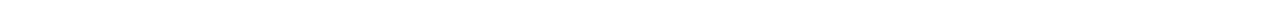
==== commit 21d4265a: "Сделала все, кроме минимизации и JS" ====
--- a/inner.html
+++ b/inner.html
@@ -31,9 +31,9 @@
     </header>
     <main class="container main-shop">
         <section class="catalog">
-            <h2 class="visually-hidden">Каталог шаблонов и фильтр</h2>
             <div class="catalog__wrap-right">
                 <header class="sort">
+                    <h2 class="visually-hidden">Каталог шаблонов и фильтр</h2>
                     <p class="sort__title">Сортировать:</p>
                     <ul class="sort__list">
                         <li class="sort__item"><a class="sort__link sort__link_active" href="sort-prise.html">По
@@ -230,9 +230,10 @@
     </main>
     <footer class="main-footer">
         <section class="map">
+            <img class="location-img" src="img/map.jpg" alt="Адрес компании: Санкт-Петербург, ул. Б. Конюшенная, д. 19/8" width="1440" height="416">
             <iframe aria-label="Адрес компании: Санкт-Петербург, ул. Б. Конюшенная, д. 19/8" class="location"
                 src="https://www.google.com/maps/embed?pb=!1m18!1m12!1m3!1d1998.6037872533261!2d30.320858715892275!3d59.93871648187617!2m3!1f0!2f0!3f0!3m2!1i1024!2i768!4f13.1!3m3!1m2!1s0x4696310fca145cc1%3A0x42b32648d8238007!2z0JHQvtC70YzRiNCw0Y8g0JrQvtC90Y7RiNC10L3QvdCw0Y8g0YPQuy4sIDE5LzgsINCh0LDQvdC60YIt0J_QtdGC0LXRgNCx0YPRgNCzLCAxOTExODY!5e0!3m2!1sru!2sru!4v1552822293714"
-                 style="border:0" allowfullscreen>
+                allowfullscreen>
             </iframe>
             <address class="write-us">
                 <p class="write-us__title">NЁRDS DESIGN STUDIO</p>
--- a/css/style.css
+++ b/css/style.css
@@ -110,7 +110,7 @@
     background-color: #e74246;
 }
 
-.button:active {
+.button:not(.button_gray-active):active {
     color: rgba(255, 255, 255, 0.3);
     -webkit-box-shadow: inset 0px 3px 0 0 rgba(0, 1, 1, 0.1);
             box-shadow: inset 0px 3px 0 0 rgba(0, 1, 1, 0.1);
@@ -182,7 +182,8 @@
 }
 
 .main-navigation__link:active, .shop-basket:active {
-    color: #e1e1e1;
+    color: rgba(0, 0, 0, 0.3);
+
 }
 
 .main-navigation__item_active .main-navigation__link {
@@ -245,15 +246,18 @@
 }
 
 .slider__main-item:nth-child(1) {
-    background-image: url(../img/slide1.jpg);
+    background-image: url(../img/slide1.png);
+    background-position: 396px 0px;
 }
 
 .slider__main-item:nth-child(2) {
-    background-image: url(../img/slide2.jpg);
+    background-image: url(../img/slide2.png);
+    background-position: 399px 0px;
 }
 
 .slider__main-item:nth-child(3) {
-    background-image: url(../img/slide3.jpg);
+    background-image: url(../img/slide3.png);
+    background-position: 401px 0px;
 }
 
 .slider__title {
@@ -598,6 +602,17 @@
     height: 416px;
     width: 100%;
     display: block;
+    border: 0;
+    position: absolute;
+    top: 0;
+}
+
+.location-img {
+    display: block;
+    margin: 0 auto;
+    min-width: 1200px;
+    height: 416px;
+    object-fit: cover;
 }
 
 .write-us {
@@ -784,6 +799,8 @@
     margin: 0;
     padding: 0;
     margin-left: auto;
+    flex-wrap: wrap;
+    padding-left: 20px;
 }
 
 .sort__title, .filter__title {
@@ -928,6 +945,7 @@
     background-color: transparent;
     border: none;
     cursor: pointer;
+    top: -11px;
 }
 
 .filter__price-lever-one {
@@ -1140,11 +1158,13 @@
     background-color: #dfdfdf;
 }
 
-.button_gray:active {
+.button_gray:not(.button_gray-active):active {
     color: #a9a9a9;
     -webkit-box-shadow: inset 0px 3px 0 0 rgba(0, 1, 1, 0.1);
             box-shadow: inset 0px 3px 0 0 rgba(0, 1, 1, 0.1);
     background-color: #d5d5d5;
+    border: none;
+    padding: 16px 21px;
 }
 
 .catalog {
@@ -1170,9 +1190,6 @@
     display: flex;
     -ms-flex-wrap: wrap;
         flex-wrap: wrap;
-    -webkit-box-pack: end;
-        -ms-flex-pack: end;
-            justify-content: flex-end;
     margin: 0;
     padding: 0;
     margin-bottom: 28px;
@@ -1220,11 +1237,23 @@
     z-index: -1;
 }
 
-.product:hover .product__desc, .product:focus-within .product__desc {
+.product:hover {
+    box-shadow: 0px 6px 15px 0 rgba(0, 1, 1, 0.25);
+}
+
+.product:hover .product__desc {
     z-index: 0;
 }
 
-.product:hover::before, .product:focus-within::before {
+.product:focus-within .product__desc {
+    z-index: 0;
+}
+
+.product:hover::before {
+    opacity: 1;
+}
+
+.product:focus-within::before {
     opacity: 1;
 }
 
@@ -1308,19 +1337,20 @@
     border-color: #dfdfdf;
 }
 
-.button_gray:active {
+/* .button_gray:active {
     color: #a9a9a9;
     -webkit-box-shadow: inset 0px 3px 0 0 rgba(0, 1, 1, 0.1);
             box-shadow: inset 0px 3px 0 0 rgba(0, 1, 1, 0.1);
     background-color: #d5d5d5;
     border-color: #d5d5d5;
-}
+} */
 
 .button_gray-active, .button_gray-active:hover, .button_gray-active:focus, .button_gray-active:active {
     background-color: transparent;
     border: 3px solid #dbdbdb;
     -webkit-box-sizing: border-box;
             box-sizing: border-box;
+            cursor: default;
 }
 
 .main-footer {
